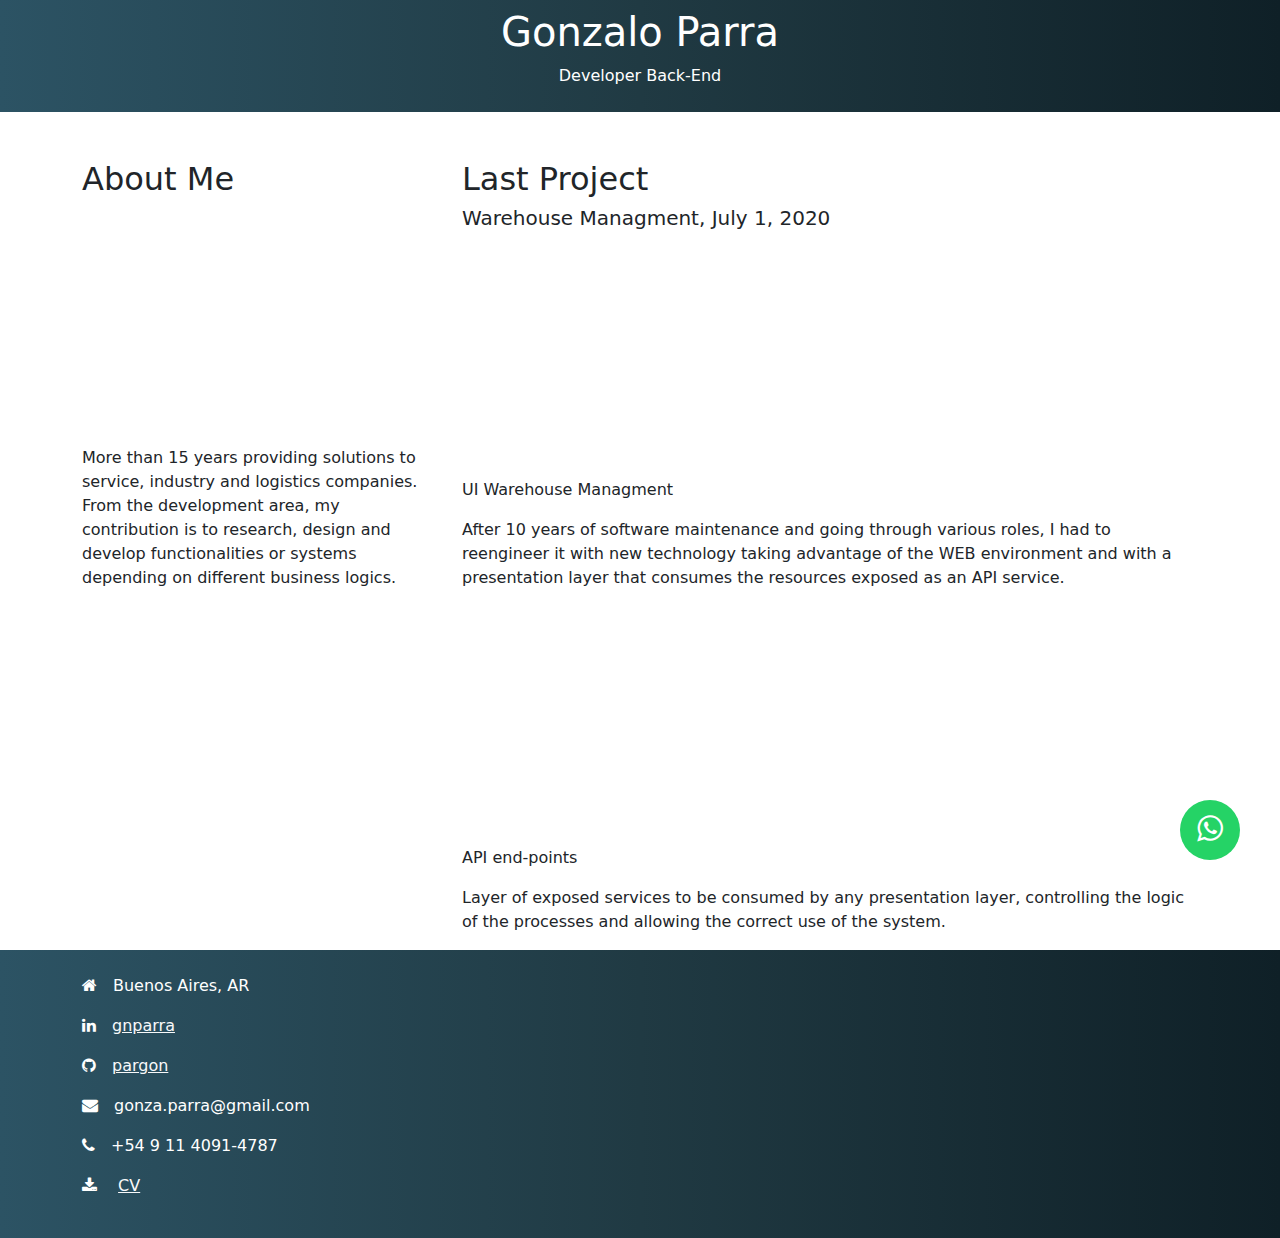
==== index.html @ af4ebf84 "css" ====
<!DOCTYPE html>
<html lang="en">

<head>
    <title>GP</title>
    <meta charset="utf-8">
    <meta name="viewport" content="width=device-width, initial-scale=1">
    <link href="https://cdn.jsdelivr.net/npm/bootstrap@5.1.3/dist/css/bootstrap.min.css" rel="stylesheet">
    <link rel="stylesheet" href="https://cdnjs.cloudflare.com/ajax/libs/font-awesome/4.7.0/css/font-awesome.min.css">
    <link rel="stylesheet" href="./assets/css/style.css">
    <script src="https://cdn.jsdelivr.net/npm/bootstrap@5.1.3/dist/js/bootstrap.bundle.min.js"></script>
</head>

<body>
    <header>
        <div class="p-2 bg-grad text-white text-center">
            <h1>Gonzalo Parra</h1>
            <p>Developer Back-End</p>
        </div>
    </header>
    <main>
        <div class="container mt-5">
            <div class="row">
                <div class="col-sm-4">
                    <h2>About Me</h2>
                    <div class="img__profile" alt="imgProfile"></div>
                    <p>More than 15 years providing solutions to service, industry and logistics companies. From the
                        development area, my contribution is to research, design and develop functionalities or systems
                        depending on different business logics.</p>
                    <hr class="d-sm-none">
                </div>
                <div class="col-sm-8">
                    <h2>Last Project</h2>
                    <h5>Warehouse Managment, July 1, 2020</h5>
                    <div class="img__warehouse" alt="warehouseMagagment"></div>
                    <p>UI Warehouse Managment</p>
                    <p>After 10 years of software maintenance and going through various roles, I had to reengineer it
                        with
                        new technology taking advantage of the WEB environment and with a presentation layer that
                        consumes
                        the resources exposed as an API service.</p>
                    <hr class="d-sm-none">
                    <div class="img__apiwareh" alt="warehouseAPI"></div>
                    <p>API end-points</p>
                    <p>
                        Layer of exposed services to be consumed by any presentation layer, controlling the logic of the
                        processes and allowing the correct use of the system.</p>
                </div>
            </div>
        </div>
    </main>
    <section class="p-4 bg-grad">
        <footer class="text-nowrap text-white">
            <a href="https://wa.me/5491140914787?text=Hola" class="whatsapp" target="_blank"> <i
                    class="fa fa-whatsapp whatsapp-icon"></i></a>

            <div class="container">
                <!-- Links -->
                <p><i class="fa fa-home me-3"></i>Buenos Aires, AR</p>
                <p><i class="fa fa-linkedin me-3"></i><a href="https://www.linkedin.com/in/gnparra/"
                        class="link-light">gnparra</a>
                </p>
                <p><i class="fa fa-github me-3"></i><a href="https://www.github.com/pargon/"
                        class="link-light">pargon</a>
                </p>
                <p><i class="fa fa-envelope me-3"></i>gonza.parra@gmail.com</p>
                <p><i class="fa fa-phone me-3"></i>+54 9 11 4091-4787</p>
                <p><i class="fa fa-download me-3"></i>
                    <a class="link-light"
                        href="https://drive.google.com/file/d/1vJG0AKV36EY75iA6R7KShQo-sdsJ7RH4/view?usp=sharing">CV</a>
                </p>
            </div>
        </footer>
    </section>
</body>

</html>
---- assets/css/style.css ----
.img__profile {
    background-image: url("./assets/img/gp_profile.jpg");
    height: 15rem;
    width: 100%;
    background-size: auto 100%;
    background-repeat: no-repeat;
}

.img__warehouse {
    background-image: url("./assets/img/warehouse_managment.png");
    height: 15rem;
    width: 100%;
    background-size: auto 100%;
    background-repeat: no-repeat;
}

.img__apiwareh {
    background-image: url("./assets/img/swagger_wareh.png");
    height: 15rem;
    width: 100%;
    background-size: auto 100%;
    background-repeat: no-repeat;
}

.bg-grad {
    background: linear-gradient(to right, #2C5364, #203A43, #0F2027);
}

.whatsapp {
    position: fixed;
    width: 60px;
    height: 60px;
    bottom: 40px;
    right: 40px;
    background-color: #25d366;
    color: #FFF;
    border-radius: 50px;
    text-align: center;
    font-size: 30px;
    z-index: 100;
}

.whatsapp-icon {
    margin-top: 13px;
}
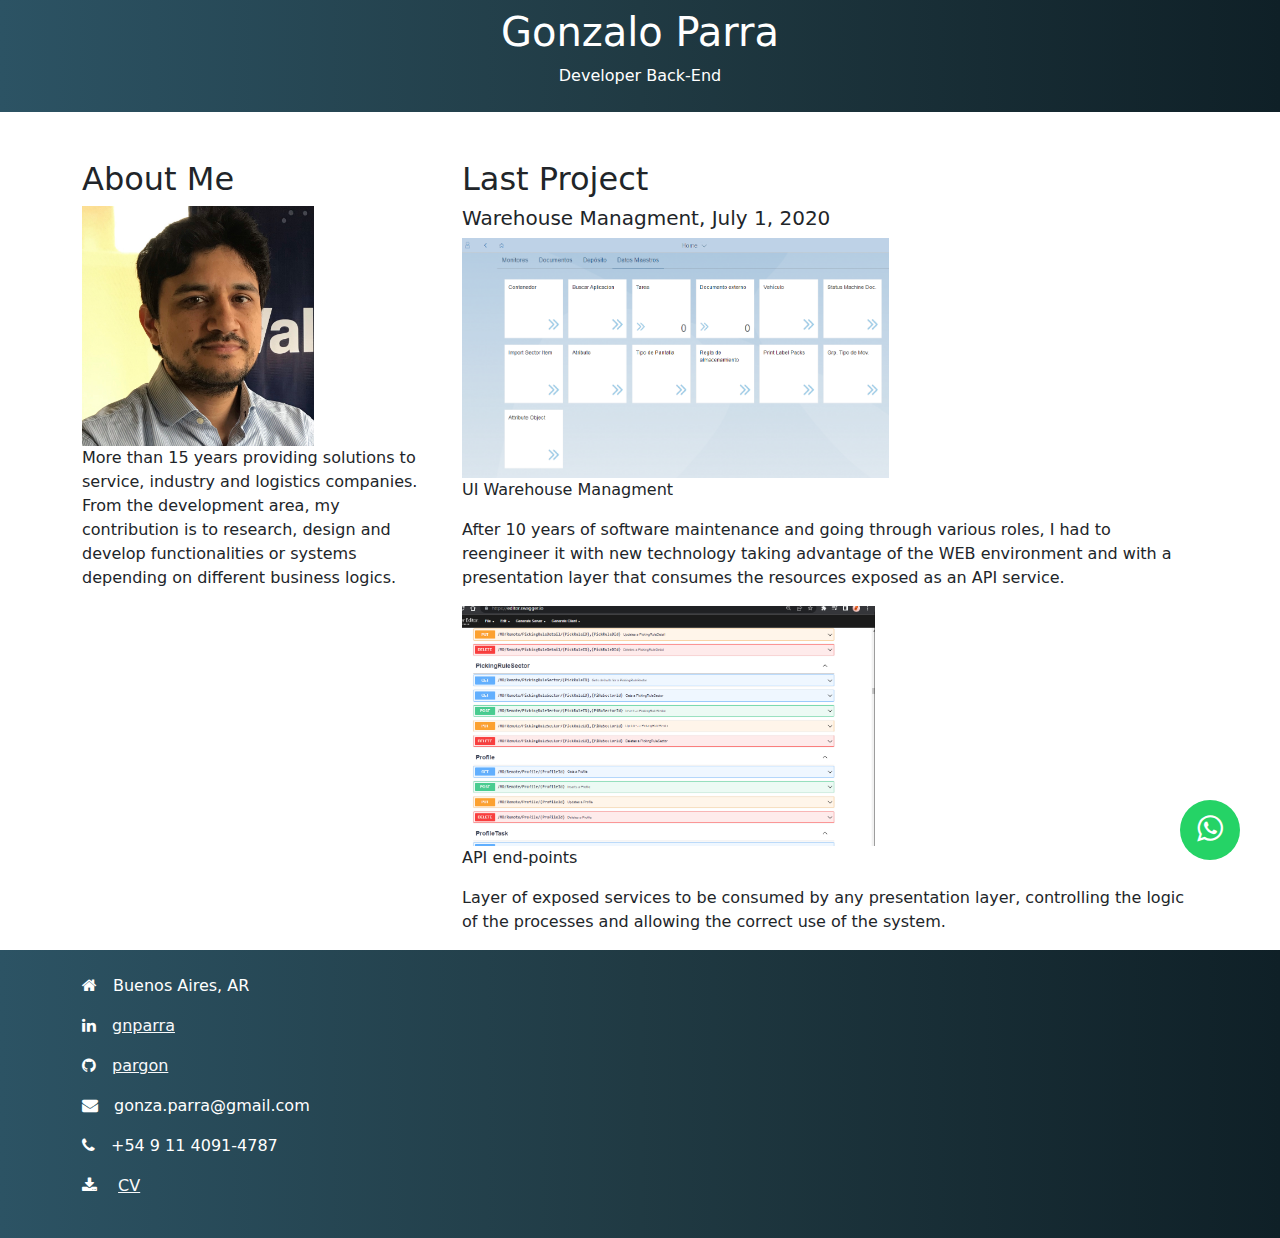
==== commit c34fd361: "Update index.html" ====
--- a/index.html
+++ b/index.html
@@ -8,6 +8,7 @@
     <link href="https://cdn.jsdelivr.net/npm/bootstrap@5.1.3/dist/css/bootstrap.min.css" rel="stylesheet">
     <link rel="stylesheet" href="https://cdnjs.cloudflare.com/ajax/libs/font-awesome/4.7.0/css/font-awesome.min.css">
     <link rel="stylesheet" href="./assets/css/style.css">
+    <meta name="google-site-verification" content="j2k8gTPVL07__546Ez1oDLRNLnVRJ5EotajTWifK8-c" />
     <script src="https://cdn.jsdelivr.net/npm/bootstrap@5.1.3/dist/js/bootstrap.bundle.min.js"></script>
 </head>
 
@@ -74,4 +75,4 @@
     </section>
 </body>
 
-</html>+</html>
--- a/assets/css/style.css
+++ b/assets/css/style.css
@@ -1,5 +1,5 @@
 .img__profile {
-    background-image: url("./assets/img/gp_profile.jpg");
+    background-image: url("../img/gp_profile.jpg");
     height: 15rem;
     width: 100%;
     background-size: auto 100%;
@@ -7,7 +7,7 @@
 }
 
 .img__warehouse {
-    background-image: url("./assets/img/warehouse_managment.png");
+    background-image: url("../img/warehouse_managment.png");
     height: 15rem;
     width: 100%;
     background-size: auto 100%;
@@ -15,7 +15,7 @@
 }
 
 .img__apiwareh {
-    background-image: url("./assets/img/swagger_wareh.png");
+    background-image: url("../img/swagger_wareh.png");
     height: 15rem;
     width: 100%;
     background-size: auto 100%;
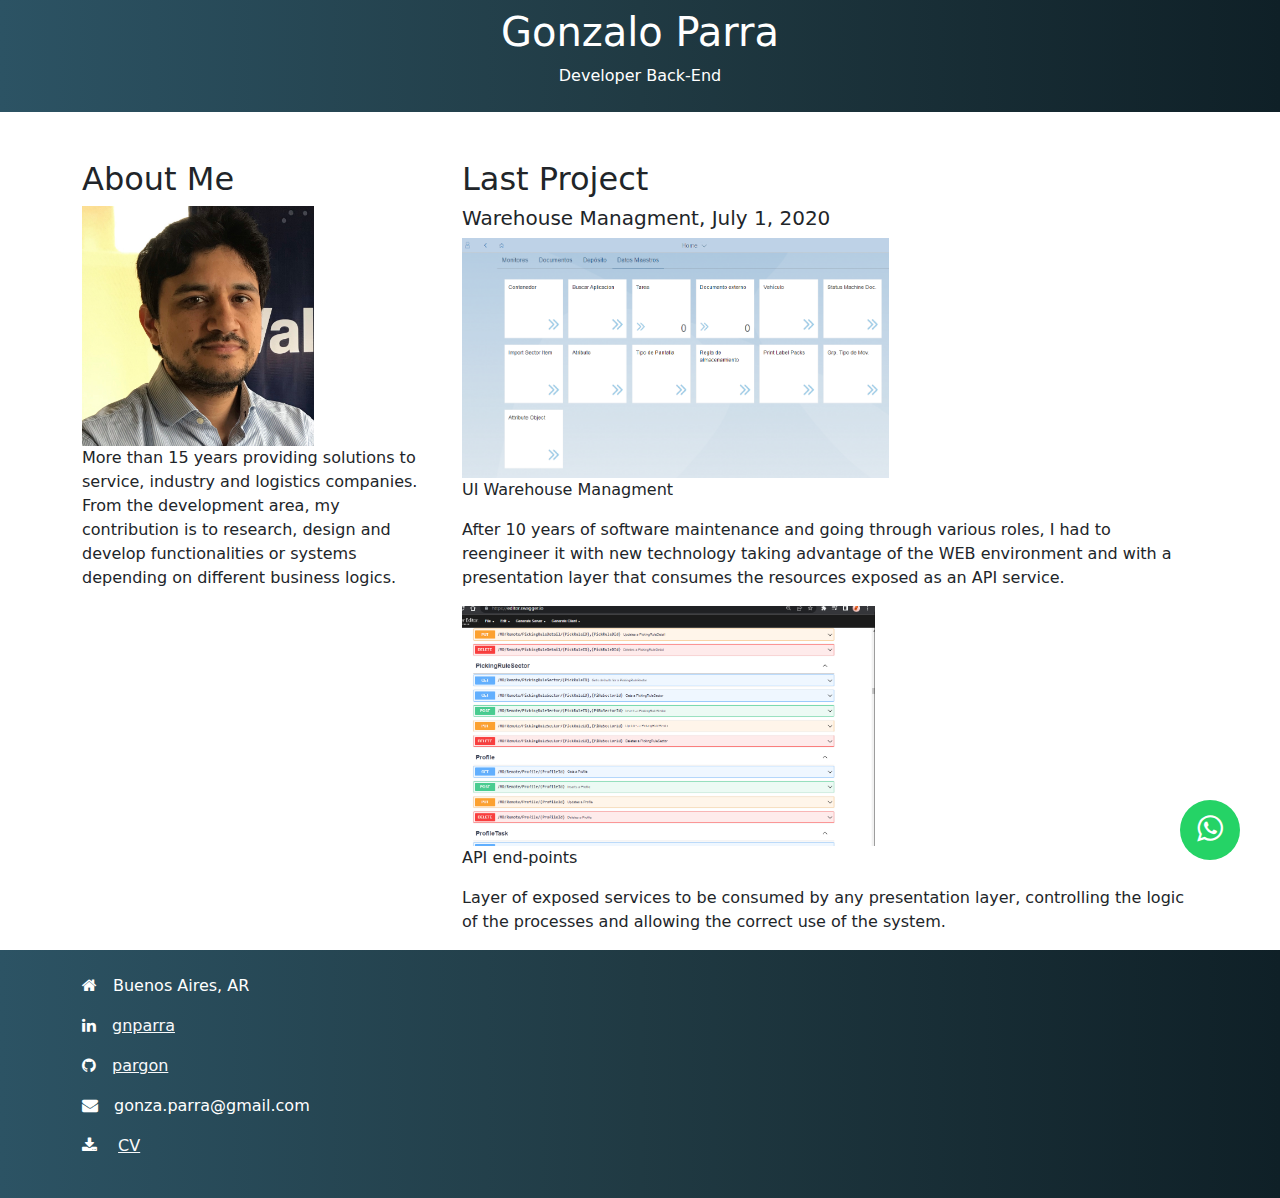
==== commit 79f01565: "Update index.html" ====
--- a/index.html
+++ b/index.html
@@ -2,7 +2,6 @@
 <html lang="en">
 
 <head>
-    <title>GP</title>
     <meta charset="utf-8">
     <meta name="viewport" content="width=device-width, initial-scale=1">
     <link href="https://cdn.jsdelivr.net/npm/bootstrap@5.1.3/dist/css/bootstrap.min.css" rel="stylesheet">
@@ -10,6 +9,9 @@
     <link rel="stylesheet" href="./assets/css/style.css">
     <meta name="google-site-verification" content="j2k8gTPVL07__546Ez1oDLRNLnVRJ5EotajTWifK8-c" />
     <script src="https://cdn.jsdelivr.net/npm/bootstrap@5.1.3/dist/js/bootstrap.bundle.min.js"></script>
+    
+    <title>Gonzalo Parra - Developer</title>
+    <meta name="description" content="Software developer for more than 15 years.">
 </head>
 
 <body>
@@ -62,10 +64,9 @@
                         class="link-light">gnparra</a>
                 </p>
                 <p><i class="fa fa-github me-3"></i><a href="https://www.github.com/pargon/"
-                        class="link-light">pargon</a>
+                        class="link-light" translate="no">pargon</a>
                 </p>
-                <p><i class="fa fa-envelope me-3"></i>gonza.parra@gmail.com</p>
-                <p><i class="fa fa-phone me-3"></i>+54 9 11 4091-4787</p>
+                <p><i class="fa fa-envelope me-3"></i>gonza.parra@gmail.com</p>                
                 <p><i class="fa fa-download me-3"></i>
                     <a class="link-light"
                         href="https://drive.google.com/file/d/1vJG0AKV36EY75iA6R7KShQo-sdsJ7RH4/view?usp=sharing">CV</a>
